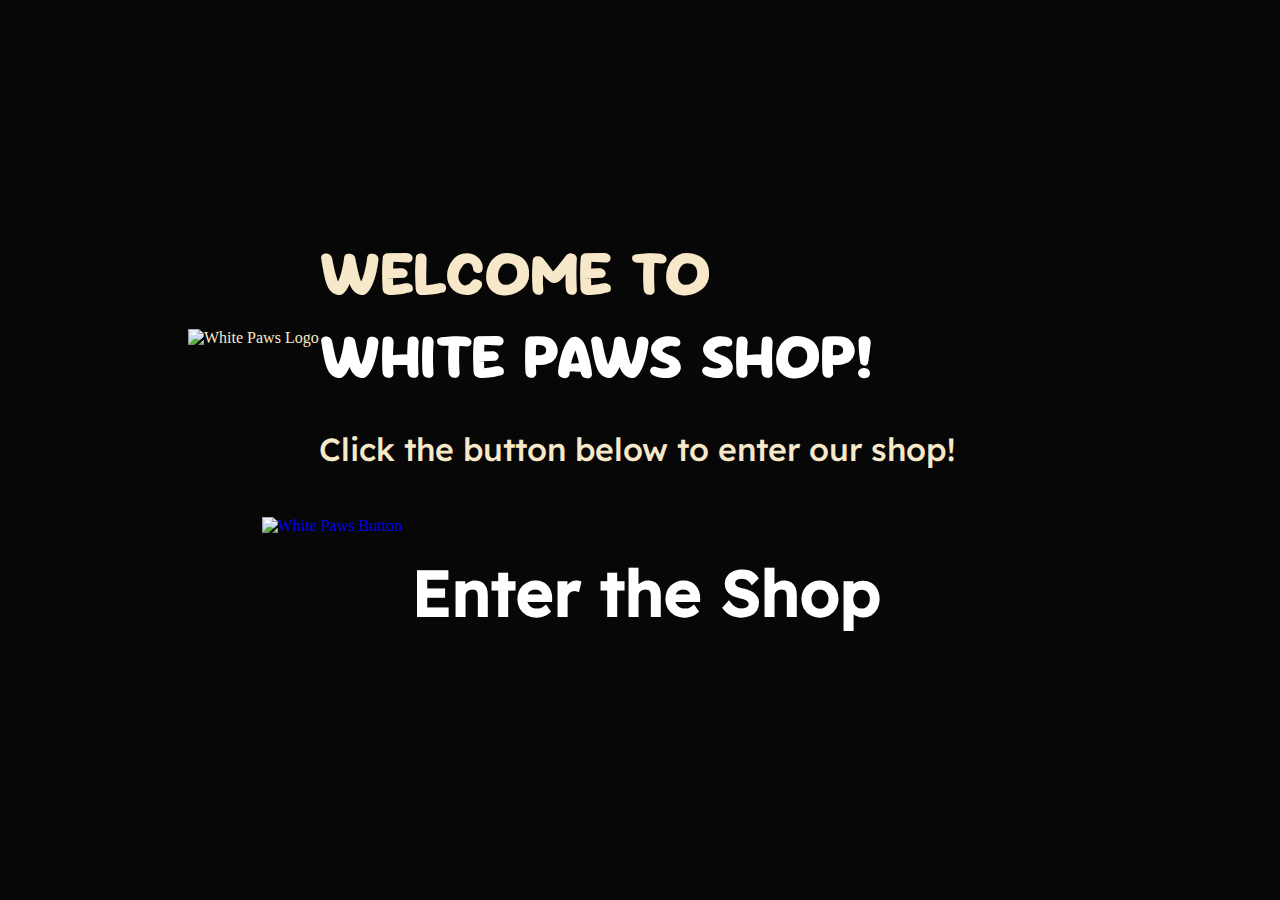
==== index.html @ 3f143f78 "hehe" ====
<!DOCTYPE html>
<html lang="en">
  <head>
    <meta charset="UTF-8" />
    <meta name="viewport" content="width=device-width, initial-scale=1.0" />
    <link
      rel="icon"
      type="image/png/x-icon"
      sizes="10px 10px"
      href="/Website for ITC Finals/images/white paws logo.png"
    />
    <link rel="stylesheet" href="Coverpage.css" />
    <title>White Paws Shop</title>
  </head>
  <body>
    <!--Cover Page-->
    <div class="cover-container">
      <div class="cover-welcome">
        <div class="logo-container">
          <img
            src="/Website for ITC Finals/images/white paws logo.png"
            alt="White Paws Logo"
            class="logo"
          />
        </div>

        <div class="welcome">
          <h1 id="welcome-remark">
            WELCOME TO <br /><span class="white-text">WHITE PAWS SHOP!</span>
          </h1>
          <p id="statement">Click the button below to enter our shop!</p>
        </div>
      </div>

      <div class="button">
        <a
          href="/Website for ITC Finals/ITC Finals.html"
          class="button-content"
        >
          <img
            src="/Website for ITC Finals/images/white paws button.png"
            alt="White Paws Button"
            id="button-logo"
          />
          <h1 id="button-text">Enter the Shop</h1>
        </a>
      </div>
    </div>
    <div class="easter-egg">
      <img src="/Website for ITC Finals/images/sonny injel 1.png" />
      <img src="/Website for ITC Finals/images/sonny injel 2.png" />
      <img src="/Website for ITC Finals/images/sonny injel 3.png" />
      <img src="/Website for ITC Finals/images/sonny injel 4.png" />
      <img src="/Website for ITC Finals/images/sonny injel 5.png" />
      <img src="/Website for ITC Finals/images/vaclaz.jpg" />
      <img src="/Website for ITC Finals/images/don quixote.gif" />
    </div>
    <script>
      document
        .querySelector(".button-content")
        .addEventListener("click", (event) => {
          event.preventDefault();
          const coverContainer = document.querySelector(".cover-container");

          coverContainer.classList.add("fade-out");

          setTimeout(() => {
            window.location.href = event.target.closest("a").href;
          }, 1500);
        });
    </script>
  </body>
</html>
---- Coverpage.css ----
:root {
  --background: rgb(8, 7, 7);
  --text-dark: rgb(8, 7, 7);
  --text-light: rgb(247, 232, 201);
  --accent-color: #ffffff;
}

/*span*/

.white-text {
  color: #fff;
}

.white-text:hover {
  color: var(--text-light);
}

/*header fonts*/
@font-face {
  font-family: bubbly;
  src: url(fonts/SourGummy-ExtraBold.ttf);
}

/*text fonts*/
@font-face {
  font-family: lexend;
  src: url(fonts/Lexend-Medium.ttf);
}

body {
  background-color: var(--background);
}

/*cover page*/
.cover-container {
  display: inline-block;
  background-color: var(--background);
  color: var(--text-light);
  padding: 20vh;
  align-items: center;
  align-content: center;
  margin: auto;
}

.cover-welcome {
  display: flex;
  align-items: center;
  justify-content: center;
}

.welcome h1 {
  font-size: 4rem;
  margin-bottom: 20px;
  font-family: bubbly;
}

.welcome p {
  font-size: 2rem;
  margin-bottom: 20px;
  font-family: lexend;
}

.button {
  display: flex;
  justify-content: center;
  margin-top: 20px;
}

.button-content {
  display: flex;
  align-items: center;
  text-decoration: none;
}

#button-logo {
  width: 150px;
  height: 150px;
}

#button-text {
  font-size: 4rem;
  text-decoration: none;
  color: var(--accent-color);
  font-family: lexend;
}

.button-content #button-text:hover {
  color: var(--text-light);
}

.button-content:hover {
  transform: scale(1.1);
  transition: transform 0.3s ease;
  cursor: pointer;
  fill: var(--accent-color);
}

@keyframes fadeIn {
  from {
    opacity: 0;
  }
  to {
    opacity: 1;
  }
}

@keyframes fadeOut {
  from {
    opacity: 1;
  }
  to {
    opacity: 0;
  }
}

.cover-container {
  animation: fadeIn 1.5s ease forwards;
}

.cover-container.fade-out {
  animation: fadeOut 1.5s ease forwards;
}

@media screen and (max-width: 768px) {
  .cover-container {
    margin-top: 1%;
    padding: 20px;
    align-items: center;
    justify-content: center;
    text-align: center;
  }

  .cover-welcome {
    flex-direction: column;
    align-items: center;
    justify-content: center;
    text-align: center;
  }

  .logo {
    height: 8rem;
    width: 8rem;
  }

  .welcome h1 {
    font-size: 3rem;
    padding: 0.5rem;
  }

  .welcome p {
    font-size: 1.5rem;
  }

  .button {
    margin-top: 10px;
  }

  #button-logo {
    width: 5rem;
    height: 5rem;
  }

  #button-text {
    font-size: 1.5rem;
  }
}

.easter-egg {
  display: flex;
  align-items: center;
  justify-content: center;
}

.easter-egg img {
  width: 1px;
  height: 1px;
}
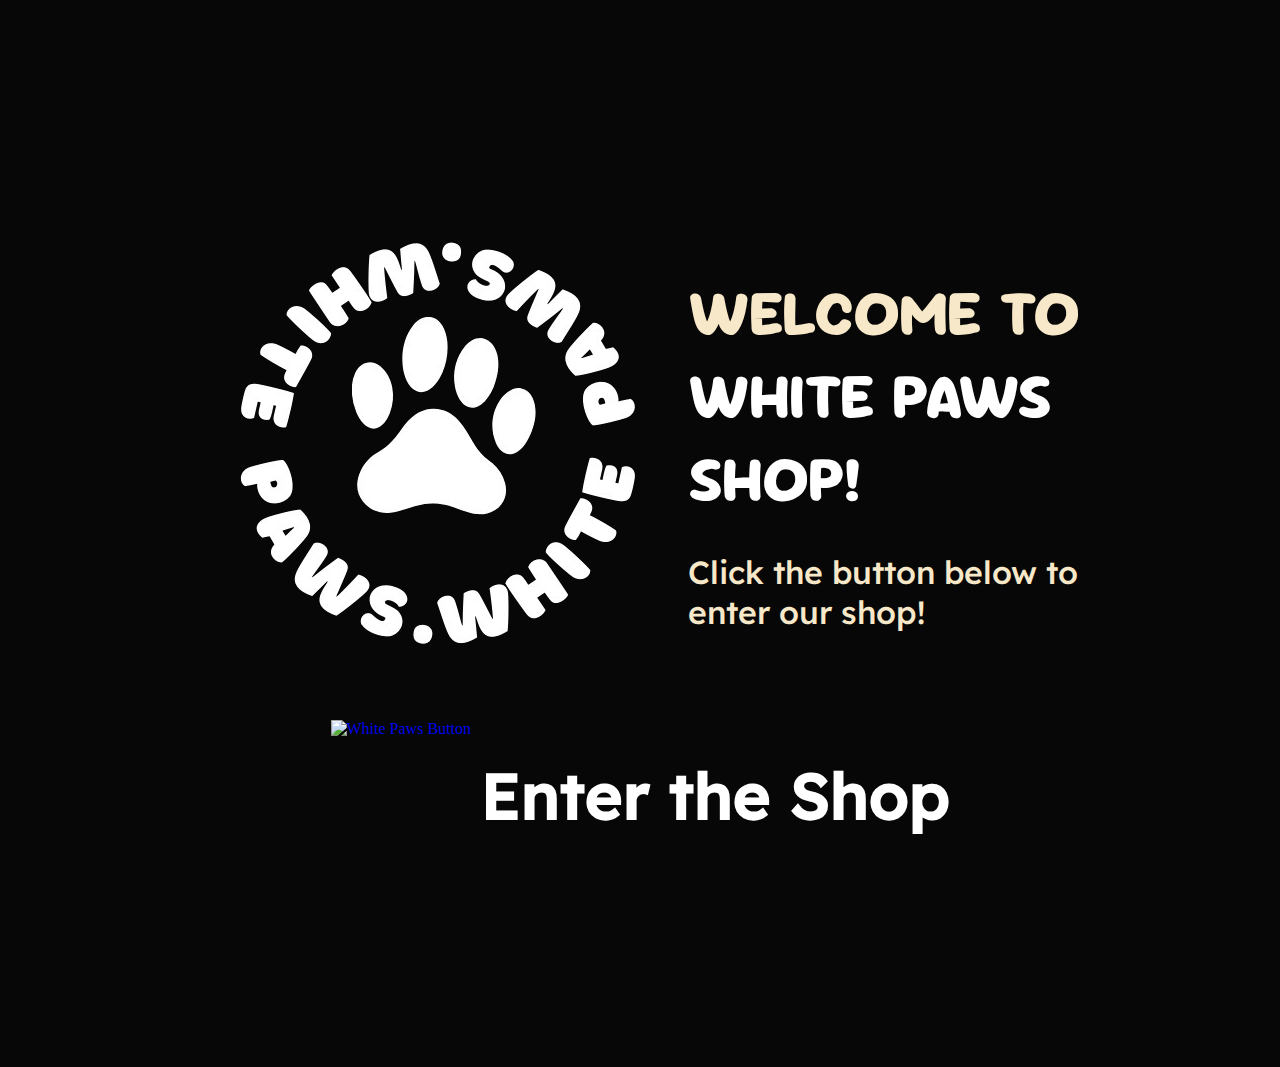
==== commit 7d50c2b8: "Update index.html" ====
--- a/index.html
+++ b/index.html
@@ -18,7 +18,7 @@
       <div class="cover-welcome">
         <div class="logo-container">
           <img
-            src="/Website for ITC Finals/images/white paws logo.png"
+            src="./images/white paws logo.png"
             alt="White Paws Logo"
             class="logo"
           />
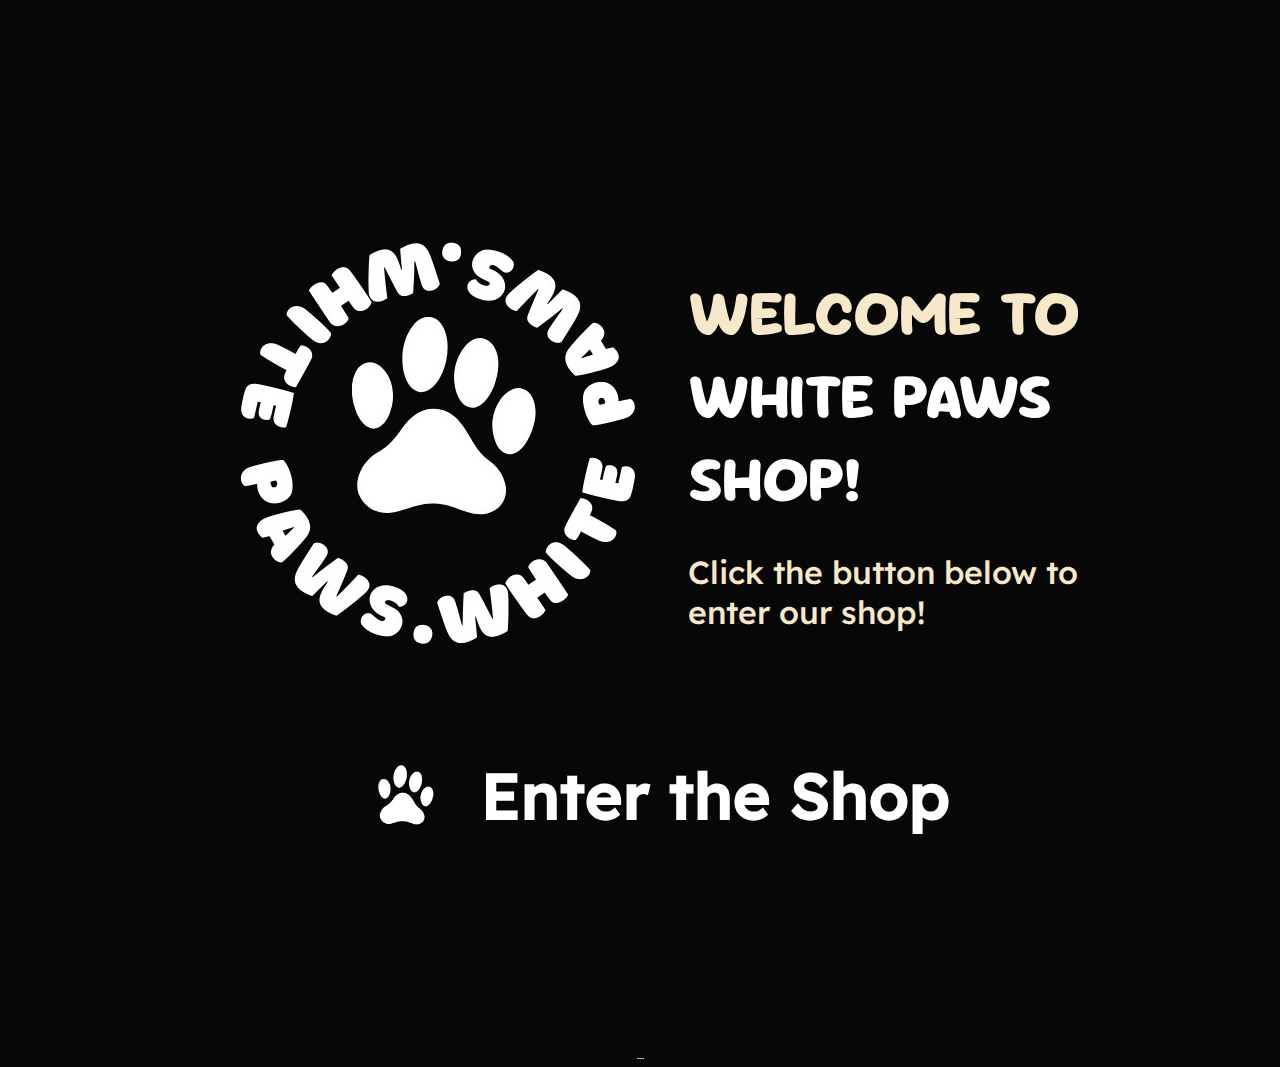
==== commit 816cc8ab: "Update index.html" ====
--- a/index.html
+++ b/index.html
@@ -7,7 +7,7 @@
       rel="icon"
       type="image/png/x-icon"
       sizes="10px 10px"
-      href="/Website for ITC Finals/images/white paws logo.png"
+      href="./images/white paws logo.png"
     />
     <link rel="stylesheet" href="Coverpage.css" />
     <title>White Paws Shop</title>
@@ -33,12 +33,9 @@
       </div>
 
       <div class="button">
-        <a
-          href="/Website for ITC Finals/ITC Finals.html"
-          class="button-content"
-        >
+        <a href="./ITC Finals.html" class="button-content">
           <img
-            src="/Website for ITC Finals/images/white paws button.png"
+            src="./images/white paws button.png"
             alt="White Paws Button"
             id="button-logo"
           />
@@ -47,13 +44,13 @@
       </div>
     </div>
     <div class="easter-egg">
-      <img src="/Website for ITC Finals/images/sonny injel 1.png" />
-      <img src="/Website for ITC Finals/images/sonny injel 2.png" />
-      <img src="/Website for ITC Finals/images/sonny injel 3.png" />
-      <img src="/Website for ITC Finals/images/sonny injel 4.png" />
-      <img src="/Website for ITC Finals/images/sonny injel 5.png" />
-      <img src="/Website for ITC Finals/images/vaclaz.jpg" />
-      <img src="/Website for ITC Finals/images/don quixote.gif" />
+      <img src="./images/sonny injel 1.png" />
+      <img src="./images/sonny injel 2.png" />
+      <img src="./images/sonny injel 3.png" />
+      <img src="./images/sonny injel 4.png" />
+      <img src="./images/sonny injel 5.png" />
+      <img src="./images/vaclaz.jpg" />
+      <img src="./images/don quixote.gif" />
     </div>
     <script>
       document
